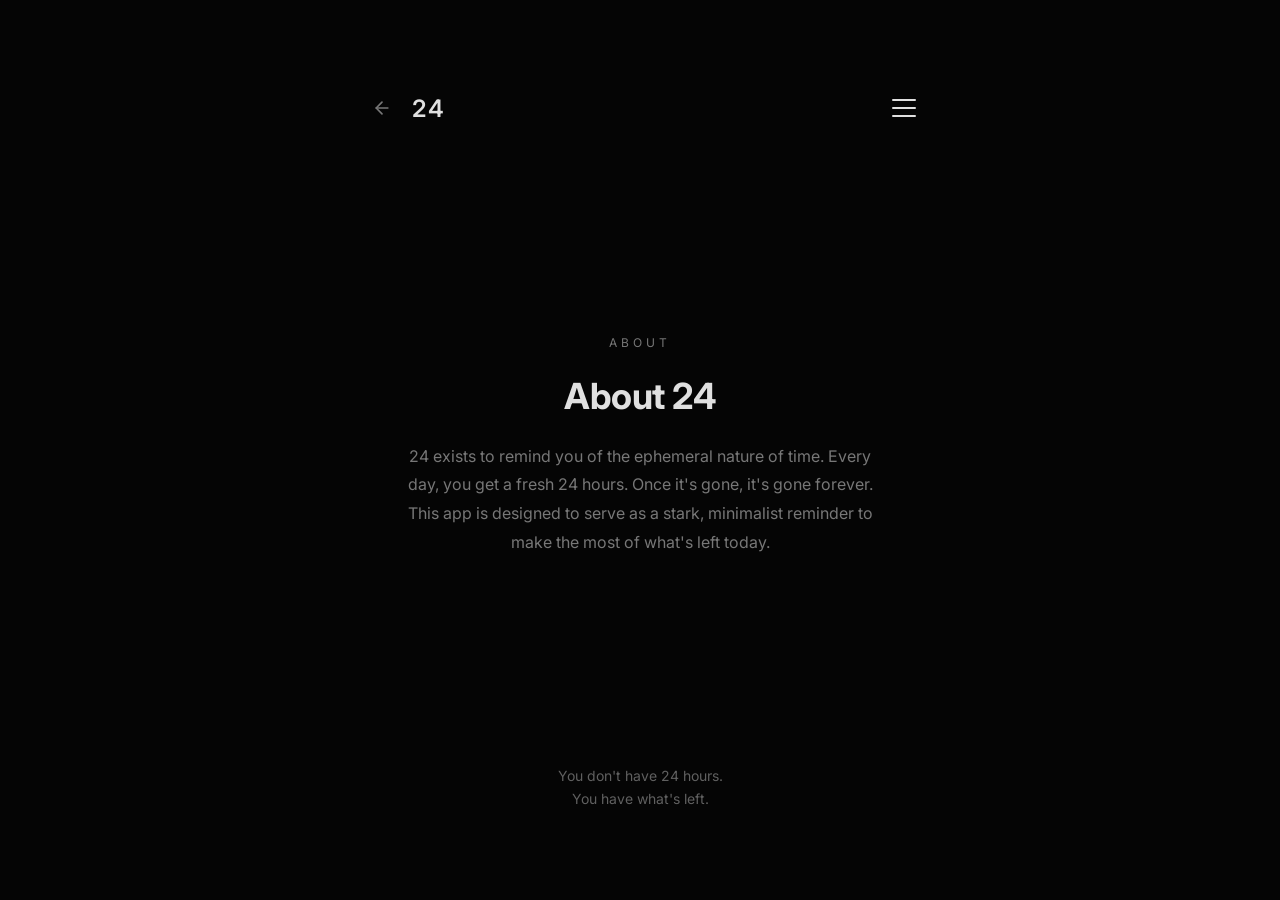
==== about.html @ 76663c05 "Updated Project 24 Hamburger menu" ====
<!DOCTYPE html>
<html lang="en">
<head>
    <meta charset="UTF-8">
    <meta name="viewport" content="width=device-width, initial-scale=1.0, maximum-scale=1.0, user-scalable=no">
    <title>24 – About Us</title>
    <meta name="description" content="About 24 – A minimalist reminder of the ephemeral nature of time.">
    <link rel="stylesheet" href="style.css">
    <link rel="manifest" href="manifest.json">
    <link rel="icon" href="icons/icon-192.svg" type="image/svg+xml">
    <link rel="apple-touch-icon" href="icons/icon-192.svg">
    <meta name="theme-color" content="#050505">
</head>
<body class="about-page">
    <main>
        <header>
            <div class="header-left">
                <a href="index.html" class="back-btn" id="backBtn" aria-label="Back to home">
                    <svg viewBox="0 0 24 24" width="20" height="20" stroke="currentColor" stroke-width="2" fill="none" stroke-linecap="round" stroke-linejoin="round">
                        <line x1="19" y1="12" x2="5" y2="12"></line>
                        <polyline points="12 19 5 12 12 5"></polyline>
                    </svg>
                </a>
                <a href="index.html" class="logo-link" aria-label="Back to home"><h1 class="logo">24</h1></a>
            </div>
            <div class="menu-btn" id="menuBtn" aria-label="Open menu">
                <div class="bar"></div>
                <div class="bar"></div>
                <div class="bar"></div>
            </div>
        </header>

        <div class="menu-overlay" id="menuOverlay">
            <div class="menu-content">
                <button class="close-btn" id="closeBtn" aria-label="Close menu">&times;</button>
                <nav class="menu-nav">
                    <a href="about.html" class="menu-nav-link active" id="tabAbout">About Us</a>
                    <a href="contact.html" class="menu-nav-link" id="tabContact">Contact Us</a>
                    <a href="tools.html" class="menu-nav-link" id="tabTools">Try More Tools</a>
                </nav>
            </div>
        </div>

        <section class="page-content about-container">
            <div class="subtitle">ABOUT</div>
            <h2 class="page-heading">About 24</h2>
            <p class="page-text">24 exists to remind you of the ephemeral nature of time. Every day, you get a fresh 24 hours. Once it's gone, it's gone forever. This app is designed to serve as a stark, minimalist reminder to make the most of what's left today.</p>
        </section>

        <footer>
            <p>You don't have 24 hours.</p>
            <p>You have what's left.</p>
        </footer>
    </main>
    <script src="script.js"></script>
    <script>
        if ('serviceWorker' in navigator) {
            window.addEventListener('load', () => {
                navigator.serviceWorker.register('sw.js').catch(err => {
                    console.error('ServiceWorker registration failed: ', err);
                });
            });
        }
    </script>
</body>
</html>
---- style.css ----
@import url('https://fonts.googleapis.com/css2?family=Inter:wght@300;400;600&family=JetBrains+Mono:wght@400;700&display=swap');

:root {
    --bg-color: #050505;
    --text-primary: #e0e0e0;
    --text-secondary: #777777;
    --accent-red: #ff3333;
    --font-sans: 'Inter', -apple-system, BlinkMacSystemFont, "Segoe UI", Roboto, sans-serif;
    --font-mono: 'JetBrains Mono', "SF Mono", monospace;
}

* {
    box-sizing: border-box;
    margin: 0;
    padding: 0;
}

body {
    background-color: var(--bg-color);
    color: var(--text-primary);
    font-family: var(--font-sans);
    display: flex;
    justify-content: center;
    align-items: center;
    min-height: 100vh;
    min-height: 100dvh;
    text-align: center;
    overflow: hidden;
    user-select: none;
    -webkit-user-select: none;
    transition: color 1s ease, background-color 1s ease;
}

main {
    display: flex;
    flex-direction: column;
    justify-content: space-between;
    height: 100vh;
    height: 100dvh;
    width: 100%;
    padding: 10vh 24px;
    max-width: 600px;
}

header {
    display: flex;
    justify-content: space-between;
    align-items: center;
    width: 100%;
}

.header-left {
    display: flex;
    align-items: center;
    gap: 12px;
}

.back-btn {
    display: inline-flex;
    align-items: center;
    justify-content: center;
    color: var(--text-secondary);
    text-decoration: none;
    width: 36px;
    height: 36px;
    border-radius: 8px;
    transition: color 0.2s ease, background-color 0.2s ease;
}

.back-btn:hover {
    color: var(--text-primary);
    background-color: #1a1a1a;
}

.back-btn svg {
    display: block;
}

.logo {
    font-size: 24px;
    font-weight: 600;
    letter-spacing: 2px;
}

.countdown-container {
    display: flex;
    flex-direction: column;
    align-items: center;
    justify-content: center;
    flex-grow: 1;
}

.subtitle {
    font-size: 12px;
    letter-spacing: 4px;
    color: var(--text-secondary);
    margin-bottom: 24px;
    text-transform: uppercase;
}

.countdown {
    font-family: var(--font-mono);
    font-size: clamp(48px, 15vw, 96px);
    font-weight: 700;
    letter-spacing: -2px;
    line-height: 1;
    margin-bottom: 48px;
    font-variant-numeric: tabular-nums;
    transition: color 2s ease;
}

.info-group {
    display: flex;
    flex-direction: column;
    gap: 8px;
}

.date {
    font-size: 14px;
    font-weight: 400;
    letter-spacing: 2px;
    text-transform: uppercase;
}

.timezone {
    font-size: 12px;
    color: var(--text-secondary);
    letter-spacing: 1px;
    text-transform: uppercase;
}

footer {
    font-size: 14px;
    color: var(--text-secondary);
    line-height: 1.6;
    opacity: 0.8;
}

/* Urgency States */
body.state-tense .countdown {
    color: #f5e6e6;
}
body.state-urgency .countdown {
    color: #ffcccc;
}
body.state-strong-urgency .countdown {
    color: var(--accent-red);
}
body.state-warning .countdown {
    color: var(--accent-red);
    animation: pulse 4s infinite alternate ease-in-out;
}

@keyframes pulse {
    0% { opacity: 1; text-shadow: 0 0 10px rgba(255, 51, 51, 0.2); }
    100% { opacity: 0.7; text-shadow: 0 0 2px rgba(255, 51, 51, 0.0); }
}

/* Menu & Overlay Styles */
.menu-btn {
    width: 24px;
    height: 18px;
    display: flex;
    flex-direction: column;
    justify-content: space-between;
    cursor: pointer;
    z-index: 1001;
}

.menu-btn .bar {
    width: 100%;
    height: 2px;
    background-color: var(--text-primary);
    transition: all 0.3s ease;
    border-radius: 2px;
}

.menu-overlay {
    position: fixed;
    top: 0;
    left: 0;
    width: 100%;
    height: 100%;
    background-color: rgba(5, 5, 5, 0.95);
    backdrop-filter: blur(8px);
    -webkit-backdrop-filter: blur(8px);
    z-index: 1000;
    display: flex;
    justify-content: center;
    align-items: center;
    opacity: 0;
    visibility: hidden;
    transition: all 0.3s ease;
}

.menu-overlay.active {
    opacity: 1;
    visibility: visible;
}

.menu-content {
    background-color: #111;
    padding: 32px;
    border-radius: 16px;
    width: 90%;
    max-width: 400px;
    position: relative;
    border: 1px solid #333;
    text-align: left;
    box-shadow: 0 10px 30px rgba(0, 0, 0, 0.5);
}

.close-btn {
    position: absolute;
    top: 16px;
    right: 16px;
    font-size: 24px;
    line-height: 1;
    background: none;
    border: none;
    color: var(--text-secondary);
    cursor: pointer;
    transition: color 0.2s;
    padding: 8px;
}

.close-btn:hover {
    color: var(--text-primary);
}

.tabs {
    display: flex;
    gap: 24px;
    margin-bottom: 24px;
    border-bottom: 1px solid #333;
    padding-bottom: 8px;
}

.tab-btn {
    background: none;
    border: none;
    color: var(--text-secondary);
    font-size: 16px;
    font-weight: 600;
    cursor: pointer;
    font-family: var(--font-sans);
    padding: 8px 0;
    position: relative;
    transition: color 0.2s;
}

.tab-btn.active {
    color: var(--text-primary);
}

.tab-btn.active::after {
    content: '';
    position: absolute;
    bottom: -9px;
    left: 0;
    width: 100%;
    height: 2px;
    background-color: var(--text-primary);
    border-radius: 2px;
}

/* Menu Navigation Links */
.menu-nav {
    display: flex;
    flex-direction: column;
    gap: 8px;
}

.menu-nav-link {
    display: block;
    color: var(--text-secondary);
    font-size: 16px;
    font-weight: 600;
    text-decoration: none;
    padding: 12px 16px;
    border-radius: 8px;
    transition: all 0.2s ease;
    font-family: var(--font-sans);
}

.menu-nav-link:hover {
    color: var(--text-primary);
    background-color: #1a1a1a;
}

.menu-nav-link.active {
    color: var(--text-primary);
    background-color: #1a1a1a;
    border-left: 2px solid var(--text-primary);
}

.tab-pane {
    display: none;
    animation: fadeIn 0.3s ease;
}

.tab-pane.active {
    display: block;
}

.tab-pane h2 {
    margin-bottom: 16px;
    font-size: 20px;
    color: var(--text-primary);
    font-weight: 600;
}

.tab-pane p {
    color: var(--text-secondary);
    line-height: 1.6;
    margin-bottom: 24px;
    font-size: 15px;
}

.creator-name {
    font-size: 32px !important;
    font-weight: 800;
    color: #ffffff !important;
    text-shadow: 0 2px 10px rgba(255, 255, 255, 0.1);
    margin-bottom: 24px !important;
    letter-spacing: -0.5px;
}

.social-links {
    display: flex;
    flex-direction: column;
    gap: 12px;
}

.social-links a {
    display: flex;
    align-items: center;
    gap: 16px;
    color: var(--text-primary);
    text-decoration: none;
    padding: 14px 16px;
    border-radius: 12px;
    background-color: #1a1a1a;
    border: 1px solid #222;
    transition: all 0.2s ease;
    font-weight: 600;
    font-size: 15px;
}

.social-links a:hover {
    background-color: #222;
    border-color: #444;
    transform: translateY(-2px);
}

.social-links svg {
    color: var(--text-primary);
}

@keyframes fadeIn {
    from { opacity: 0; transform: translateY(10px); }
    to { opacity: 1; transform: translateY(0); }
}

/* Dedicated Full-Screen Pages (About & Contact) */
body.about-page,
body.contact-page {
    overflow: auto;
}

.page-content {
    display: flex;
    flex-direction: column;
    justify-content: center;
    align-items: center;
    flex-grow: 1;
    width: 100%;
    padding: 32px 0;
    animation: fadeIn 0.4s ease;
}

.about-container {
    max-width: 480px;
    margin: 0 auto;
    text-align: center;
}

.page-heading {
    font-size: clamp(28px, 6vw, 36px);
    font-weight: 700;
    color: var(--text-primary);
    margin-bottom: 24px;
    letter-spacing: -0.5px;
}

.page-text {
    font-size: 16px;
    line-height: 1.8;
    color: var(--text-secondary);
    font-weight: 400;
}

.contact-container {
    max-width: 400px;
    margin: 0 auto;
    text-align: center;
    width: 100%;
}

.contact-container .social-links {
    width: 100%;
    margin-top: 8px;
}

/* ===== Tools Page ===== */

/* Allow scrolling on tools page */
body.tools-page {
    overflow: auto;
    align-items: flex-start;
}

body.tools-page main {
    height: auto;
    min-height: 100vh;
    min-height: 100dvh;
    padding-top: 6vh;
    padding-bottom: 6vh;
}

.logo-link {
    text-decoration: none;
    color: inherit;
}

.tools-container {
    display: flex;
    flex-direction: column;
    gap: 48px;
    width: 100%;
    padding: 32px 0;
    animation: fadeIn 0.4s ease;
}

.tools-container .subtitle {
    margin-bottom: 0;
}

.tool {
    width: 100%;
    text-align: left;
}

.tool-desc {
    font-size: 14px;
    color: var(--text-secondary);
    line-height: 1.5;
    margin-bottom: 20px;
}

/* Preset buttons */
.preset-buttons {
    display: flex;
    gap: 8px;
    margin-bottom: 16px;
    flex-wrap: wrap;
}

.preset-btn {
    background-color: #1a1a1a;
    border: 1px solid #333;
    color: var(--text-primary);
    font-family: var(--font-sans);
    font-size: 13px;
    font-weight: 600;
    padding: 8px 16px;
    border-radius: 8px;
    cursor: pointer;
    transition: all 0.2s ease;
    letter-spacing: 0.5px;
}

.preset-btn:hover {
    background-color: #222;
    border-color: #555;
}

.preset-btn:active {
    transform: scale(0.96);
}

/* Input group */
.input-group {
    display: flex;
    align-items: center;
    gap: 12px;
    margin-bottom: 20px;
    flex-wrap: wrap;
}

.input-group label {
    font-size: 13px;
    font-weight: 600;
    color: var(--text-secondary);
    letter-spacing: 1px;
    text-transform: uppercase;
}

.input-group input[type="date"],
.input-group input[type="time"] {
    background-color: #111;
    border: 1px solid #333;
    color: var(--text-primary);
    font-family: var(--font-mono);
    font-size: 14px;
    padding: 10px 14px;
    border-radius: 8px;
    outline: none;
    transition: border-color 0.2s ease;
    -webkit-appearance: none;
    color-scheme: dark;
}

.input-group input:focus {
    border-color: var(--text-primary);
}

/* Result display */
.result {
    font-family: var(--font-mono);
    font-size: clamp(20px, 5vw, 32px);
    font-weight: 700;
    letter-spacing: -0.5px;
    line-height: 1.3;
    margin-bottom: 16px;
    font-variant-numeric: tabular-nums;
    min-height: 44px;
    display: flex;
    align-items: center;
}

.result.past {
    color: var(--accent-red);
    font-size: 16px;
    font-weight: 400;
    letter-spacing: 0;
}

/* Reset button */
.reset-btn {
    background: none;
    border: 1px solid #333;
    color: var(--text-secondary);
    font-family: var(--font-sans);
    font-size: 13px;
    font-weight: 600;
    padding: 8px 20px;
    border-radius: 8px;
    cursor: pointer;
    transition: all 0.2s ease;
    letter-spacing: 0.5px;
}

.reset-btn:hover {
    color: var(--text-primary);
    border-color: #555;
}

/* Year Progress */
.year-info {
    font-family: var(--font-mono);
    font-size: 14px;
    color: var(--text-primary);
    margin-bottom: 16px;
    letter-spacing: 0.5px;
    font-variant-numeric: tabular-nums;
}

.year-percent {
    font-family: var(--font-mono);
    font-size: clamp(36px, 10vw, 64px);
    font-weight: 700;
    letter-spacing: -1px;
    margin-bottom: 20px;
    font-variant-numeric: tabular-nums;
}

.progress-bar-wrapper {
    width: 100%;
    height: 8px;
    background-color: #1a1a1a;
    border-radius: 4px;
    overflow: hidden;
    margin-bottom: 16px;
}

.progress-bar {
    height: 100%;
    background-color: var(--text-primary);
    border-radius: 4px;
    width: 0%;
    transition: width 1s ease;
}

.year-details {
    font-size: 13px;
    color: var(--text-secondary);
    line-height: 1.8;
    letter-spacing: 0.5px;
}

/* Divider between tools */
.tool-divider {
    width: 40px;
    height: 1px;
    background-color: #333;
    margin: 0 auto;
}

/* Responsive adjustments for tools */
@media (max-width: 400px) {
    .input-group {
        flex-direction: column;
        align-items: flex-start;
    }
    .input-group input[type="date"],
    .input-group input[type="time"] {
        width: 100%;
    }
    .preset-buttons {
        flex-direction: column;
    }
    .preset-btn {
        width: 100%;
        text-align: center;
    }
}

/* Reduced motion */
@media (prefers-reduced-motion: reduce) {
    .progress-bar {
        transition: none;
    }
    .tools-container {
        animation: none;
    }
}
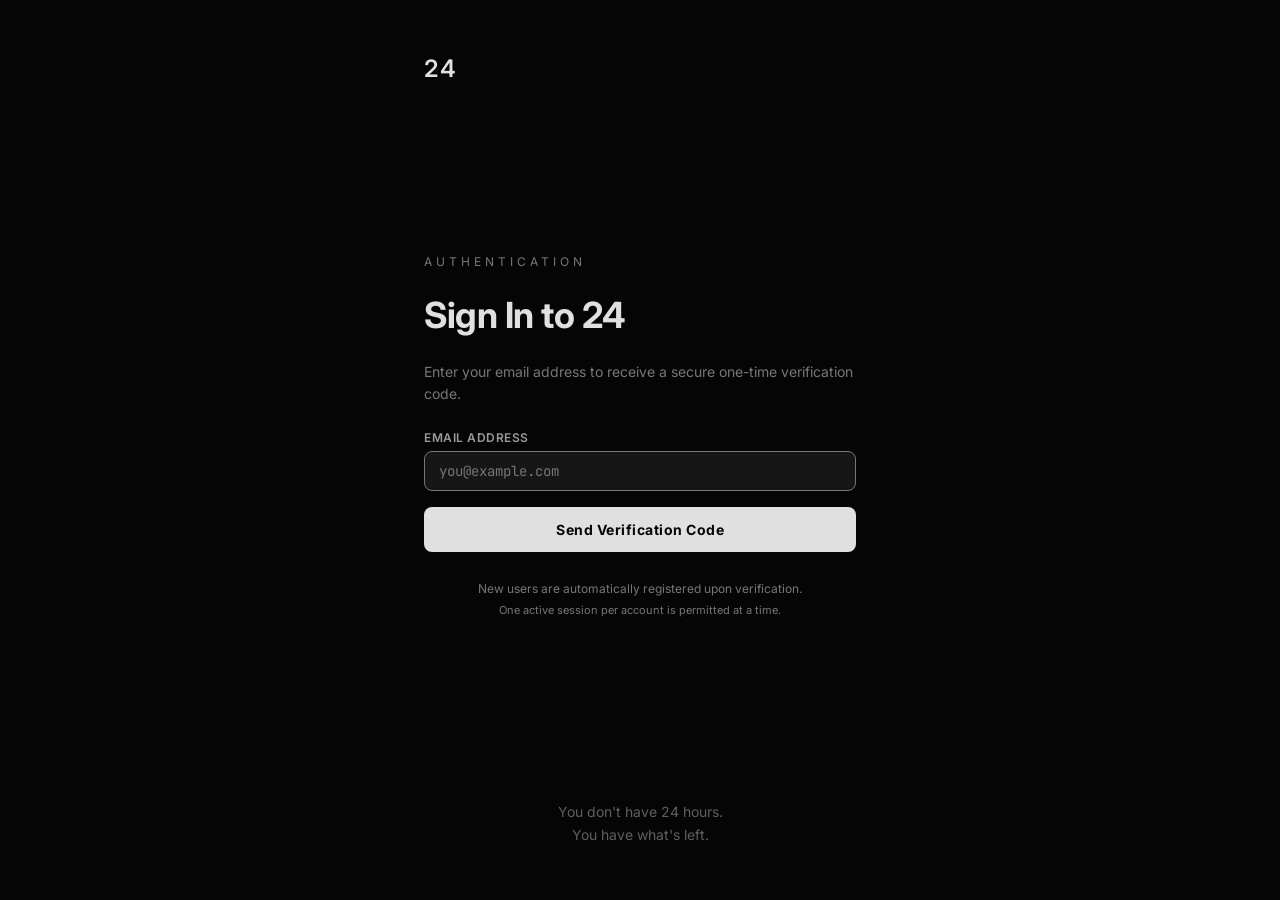
==== commit d22a6c8b: "Added login authentication system" ====
--- a/about.html
+++ b/about.html
@@ -10,6 +10,10 @@
     <link rel="icon" href="icons/icon-192.svg" type="image/svg+xml">
     <link rel="apple-touch-icon" href="icons/icon-192.svg">
     <meta name="theme-color" content="#050505">
+    <script src="theme-manager.js"></script>
+    <script src="supabase-config.js"></script>
+    <script src="storage-service.js"></script>
+    <script src="auth-client.js"></script>
 </head>
 <body class="about-page">
     <main>
@@ -34,9 +38,11 @@
             <div class="menu-content">
                 <button class="close-btn" id="closeBtn" aria-label="Close menu">&times;</button>
                 <nav class="menu-nav">
+                    <a href="profile.html" class="menu-nav-link" id="tabProfile">Profile</a>
                     <a href="about.html" class="menu-nav-link active" id="tabAbout">About Us</a>
                     <a href="contact.html" class="menu-nav-link" id="tabContact">Contact Us</a>
                     <a href="tools.html" class="menu-nav-link" id="tabTools">Try More Tools</a>
+                    <a href="settings.html" class="menu-nav-link" id="tabSettings">Settings</a>
                 </nav>
             </div>
         </div>
--- a/style.css
+++ b/style.css
@@ -1,12 +1,119 @@
 @import url('https://fonts.googleapis.com/css2?family=Inter:wght@300;400;600&family=JetBrains+Mono:wght@400;700&display=swap');
 
-:root {
+:root, [data-theme="dark"] {
     --bg-color: #050505;
+    --card-bg: #111111;
+    --card-bg-elevated: #181818;
+    --card-border: #222222;
+    --card-border-hover: #383838;
     --text-primary: #e0e0e0;
     --text-secondary: #777777;
+    --accent-color: #e0e0e0;
     --accent-red: #ff3333;
+    --accent-badge-bg: #1f1f1f;
+    --overlay-bg: rgba(5, 5, 5, 0.95);
+    --input-bg: #111111;
+    --button-bg: #1a1a1a;
+    --button-hover: #222222;
+    --button-border: #333333;
     --font-sans: 'Inter', -apple-system, BlinkMacSystemFont, "Segoe UI", Roboto, sans-serif;
     --font-mono: 'JetBrains Mono', "SF Mono", monospace;
+    color-scheme: dark;
+}
+
+[data-theme="white"] {
+    --bg-color: #f7f7f8;
+    --card-bg: #ffffff;
+    --card-bg-elevated: #f0f0f2;
+    --card-border: #e0e0e4;
+    --card-border-hover: #b5b5be;
+    --text-primary: #111111;
+    --text-secondary: #666666;
+    --accent-color: #000000;
+    --accent-red: #e02424;
+    --accent-badge-bg: #eaeaea;
+    --overlay-bg: rgba(247, 247, 248, 0.96);
+    --input-bg: #ffffff;
+    --button-bg: #f0f0f2;
+    --button-hover: #e5e5e8;
+    --button-border: #d4d4d8;
+    color-scheme: light;
+}
+
+[data-theme="purple"] {
+    --bg-color: #0d0714;
+    --card-bg: #160c22;
+    --card-bg-elevated: #221235;
+    --card-border: #2e1847;
+    --card-border-hover: #4e2678;
+    --text-primary: #f5edfc;
+    --text-secondary: #9c82b5;
+    --accent-color: #c77dff;
+    --accent-red: #ff4d6d;
+    --accent-badge-bg: #27143e;
+    --overlay-bg: rgba(13, 7, 20, 0.96);
+    --input-bg: #160c22;
+    --button-bg: #221235;
+    --button-hover: #2f1947;
+    --button-border: #3d1f5e;
+    color-scheme: dark;
+}
+
+[data-theme="neon"] {
+    --bg-color: #04080e;
+    --card-bg: #09131d;
+    --card-bg-elevated: #0f1f2e;
+    --card-border: rgba(0, 240, 255, 0.2);
+    --card-border-hover: rgba(0, 240, 255, 0.5);
+    --text-primary: #e6ffff;
+    --text-secondary: #00b4d8;
+    --accent-color: #00f0ff;
+    --accent-red: #ff0055;
+    --accent-badge-bg: rgba(0, 240, 255, 0.1);
+    --overlay-bg: rgba(4, 8, 14, 0.96);
+    --input-bg: #09131d;
+    --button-bg: #0f1f2e;
+    --button-hover: #162c42;
+    --button-border: rgba(0, 240, 255, 0.3);
+    color-scheme: dark;
+}
+
+[data-theme="deep-blue"] {
+    --bg-color: #060b14;
+    --card-bg: #0c1524;
+    --card-bg-elevated: #132036;
+    --card-border: #1a2a47;
+    --card-border-hover: #2b4573;
+    --text-primary: #e6f0fa;
+    --text-secondary: #718eb5;
+    --accent-color: #4a9eff;
+    --accent-red: #ff4757;
+    --accent-badge-bg: #15243d;
+    --overlay-bg: rgba(6, 11, 20, 0.96);
+    --input-bg: #0c1524;
+    --button-bg: #132036;
+    --button-hover: #1c2e4d;
+    --button-border: #243b63;
+    color-scheme: dark;
+}
+
+[data-theme="light-blue"] {
+    --bg-color: #0b151f;
+    --card-bg: #122130;
+    --card-bg-elevated: #1a2e42;
+    --card-border: #233b54;
+    --card-border-hover: #3b5f85;
+    --text-primary: #e8f4fc;
+    --text-secondary: #86a8c4;
+    --accent-color: #7dd3fc;
+    --accent-red: #f43f5e;
+    --accent-badge-bg: #172c40;
+    --overlay-bg: rgba(11, 21, 31, 0.96);
+    --input-bg: #122130;
+    --button-bg: #1a2e42;
+    --button-hover: #233c56;
+    --button-border: #2c4a6b;
+    color-scheme: dark;
 }
 
 * {
@@ -636,6 +743,1313 @@
     }
 }
 
+/* ===== Tools Directory Page ===== */
+body.tools-directory-page {
+    overflow: auto;
+    align-items: flex-start;
+}
+
+body.tools-directory-page main {
+    height: auto;
+    min-height: 100vh;
+    min-height: 100dvh;
+    padding-top: 6vh;
+    padding-bottom: 6vh;
+}
+
+.tools-directory-container {
+    display: flex;
+    flex-direction: column;
+    width: 100%;
+    padding: 24px 0 36px 0;
+    animation: fadeIn 0.4s ease;
+    text-align: left;
+}
+
+.directory-desc {
+    font-size: 14px;
+    color: var(--text-secondary);
+    line-height: 1.6;
+    margin-bottom: 24px;
+}
+
+.tools-directory-grid {
+    display: flex;
+    flex-direction: column;
+    gap: 12px;
+    width: 100%;
+}
+
+.tool-card {
+    display: flex;
+    align-items: center;
+    gap: 16px;
+    background-color: #111;
+    border: 1px solid #222;
+    border-radius: 14px;
+    padding: 16px 18px;
+    text-decoration: none;
+    color: inherit;
+    transition: all 0.2s ease;
+    cursor: pointer;
+}
+
+.tool-card:hover {
+    background-color: #181818;
+    border-color: #383838;
+    transform: translateY(-2px);
+}
+
+.tool-card:active {
+    transform: scale(0.99);
+}
+
+.tool-card-icon {
+    width: 42px;
+    height: 42px;
+    border-radius: 10px;
+    background-color: #1a1a1a;
+    border: 1px solid #282828;
+    display: flex;
+    align-items: center;
+    justify-content: center;
+    color: var(--text-primary);
+    flex-shrink: 0;
+}
+
+.tool-card-content {
+    flex-grow: 1;
+    min-width: 0;
+}
+
+.tool-card-meta {
+    font-size: 11px;
+    font-weight: 600;
+    letter-spacing: 1.5px;
+    color: var(--text-secondary);
+    text-transform: uppercase;
+    margin-bottom: 3px;
+}
+
+.tool-card-title {
+    font-size: 16px;
+    font-weight: 600;
+    color: var(--text-primary);
+    margin-bottom: 3px;
+    letter-spacing: -0.2px;
+}
+
+.tool-card-desc {
+    font-size: 13px;
+    color: var(--text-secondary);
+    line-height: 1.4;
+}
+
+.tool-card-arrow {
+    color: #444;
+    flex-shrink: 0;
+    display: flex;
+    align-items: center;
+    transition: all 0.2s ease;
+}
+
+.tool-card:hover .tool-card-arrow {
+    color: var(--text-primary);
+    transform: translateX(3px);
+}
+
+/* ===== Individual Tool Pages ===== */
+body.tool-detail-page {
+    overflow: auto;
+    align-items: flex-start;
+}
+
+body.tool-detail-page main {
+    height: auto;
+    min-height: 100vh;
+    min-height: 100dvh;
+    padding-top: 6vh;
+    padding-bottom: 6vh;
+}
+
+.tool-page-container {
+    display: flex;
+    flex-direction: column;
+    width: 100%;
+    padding: 24px 0 36px 0;
+    animation: fadeIn 0.4s ease;
+    text-align: left;
+}
+
+.tool-page-container .page-heading {
+    margin-bottom: 8px;
+    text-align: left;
+}
+
+.tool-page-container .tool-desc {
+    font-size: 14px;
+    color: var(--text-secondary);
+    line-height: 1.6;
+    margin-bottom: 28px;
+}
+
+/* Placeholder card for future tools */
+.placeholder-card {
+    background-color: #111;
+    border: 1px solid #222;
+    border-radius: 14px;
+    padding: 28px 24px;
+    margin-top: 8px;
+    display: flex;
+    flex-direction: column;
+    gap: 12px;
+}
+
+.placeholder-badge {
+    display: inline-block;
+    align-self: flex-start;
+    font-size: 10px;
+    font-weight: 700;
+    letter-spacing: 2px;
+    color: var(--text-secondary);
+    background-color: #1a1a1a;
+    border: 1px solid #282828;
+    padding: 4px 10px;
+    border-radius: 6px;
+    text-transform: uppercase;
+}
+
+.placeholder-title {
+    font-size: 17px;
+    font-weight: 600;
+    color: var(--text-primary);
+    letter-spacing: -0.2px;
+}
+
+.placeholder-text {
+    font-size: 14px;
+    color: var(--text-secondary);
+    line-height: 1.6;
+}
+
+/* ===== Settings Page ===== */
+body.settings-page {
+    overflow: auto;
+    align-items: flex-start;
+}
+
+body.settings-page main {
+    height: auto;
+    min-height: 100vh;
+    min-height: 100dvh;
+    padding-top: 6vh;
+    padding-bottom: 6vh;
+}
+
+.settings-container {
+    display: flex;
+    flex-direction: column;
+    width: 100%;
+    padding: 24px 0 36px 0;
+    animation: fadeIn 0.4s ease;
+    text-align: left;
+}
+
+.settings-container .page-heading {
+    text-align: left;
+    margin-bottom: 8px;
+}
+
+.settings-section {
+    margin-top: 20px;
+    padding: 24px;
+    background-color: #111;
+    border: 1px solid #222;
+    border-radius: 14px;
+}
+
+.settings-section-header {
+    display: flex;
+    align-items: center;
+    justify-content: space-between;
+    margin-bottom: 8px;
+}
+
+.settings-section-title {
+    font-size: 17px;
+    font-weight: 600;
+    color: var(--text-primary);
+    letter-spacing: -0.2px;
+}
+
+.settings-badge {
+    font-size: 10px;
+    font-weight: 700;
+    letter-spacing: 1.5px;
+    color: var(--text-primary);
+    background-color: #1f1f1f;
+    border: 1px solid #333;
+    padding: 3px 8px;
+    border-radius: 4px;
+    text-transform: uppercase;
+}
+
+.settings-desc {
+    font-size: 13px;
+    color: var(--text-secondary);
+    line-height: 1.6;
+    margin-bottom: 20px;
+}
+
+.theme-card {
+    display: flex;
+    align-items: center;
+    justify-content: space-between;
+    padding: 14px 16px;
+    background-color: #181818;
+    border: 1px solid #2e2e2e;
+    border-radius: 10px;
+}
+
+.theme-info {
+    display: flex;
+    align-items: center;
+    gap: 10px;
+}
+
+.theme-name {
+    font-size: 15px;
+    font-weight: 600;
+    color: var(--text-primary);
+}
+
+.theme-status {
+    font-size: 10px;
+    font-weight: 700;
+    color: #777;
+    letter-spacing: 1px;
+    text-transform: uppercase;
+    background: #222;
+    padding: 2px 7px;
+    border-radius: 4px;
+}
+
+.theme-swatch {
+    display: flex;
+    gap: 6px;
+}
+
+.swatch-color {
+    width: 16px;
+    height: 16px;
+    border-radius: 50%;
+    border: 1px solid #333;
+    display: inline-block;
+}
+
+/* ===== Themes Collection Grid ===== */
+.themes-collection-grid {
+    display: grid;
+    grid-template-columns: 1fr;
+    gap: 16px;
+    margin-top: 16px;
+}
+
+@media (min-width: 480px) {
+    .themes-collection-grid {
+        grid-template-columns: repeat(2, 1fr);
+    }
+}
+
+.theme-item-card {
+    background-color: var(--card-bg-elevated);
+    border: 1px solid var(--card-border);
+    border-radius: 12px;
+    padding: 16px;
+    display: flex;
+    flex-direction: column;
+    justify-content: space-between;
+    gap: 14px;
+    transition: all 0.2s ease;
+    text-align: left;
+}
+
+.theme-item-card:hover {
+    border-color: var(--card-border-hover);
+}
+
+.theme-item-card.is-active {
+    border-color: var(--accent-color);
+}
+
+.theme-card-top {
+    display: flex;
+    align-items: center;
+    justify-content: space-between;
+}
+
+.theme-badge {
+    font-size: 10px;
+    font-weight: 700;
+    letter-spacing: 1px;
+    text-transform: uppercase;
+    padding: 3px 8px;
+    border-radius: 4px;
+}
+
+.theme-badge.free {
+    color: var(--text-secondary);
+    background-color: var(--accent-badge-bg);
+    border: 1px solid var(--card-border);
+}
+
+.theme-badge.premium {
+    color: #e0e0e0;
+    background-color: #1a1a1a;
+    border: 1px solid #333333;
+}
+
+.theme-badge.unlocked {
+    color: #4ade80;
+    background: rgba(74, 222, 128, 0.1);
+    border: 1px solid rgba(74, 222, 128, 0.25);
+}
+
+.theme-preview-box {
+    width: 100%;
+    height: 72px;
+    border-radius: 8px;
+    border: 1px solid rgba(255, 255, 255, 0.08);
+    padding: 10px;
+    display: flex;
+    flex-direction: column;
+    justify-content: space-between;
+    position: relative;
+    overflow: hidden;
+}
+
+.theme-preview-header {
+    display: flex;
+    justify-content: space-between;
+    align-items: center;
+}
+
+.theme-preview-logo {
+    font-size: 10px;
+    font-weight: 700;
+    letter-spacing: 1px;
+}
+
+.theme-preview-dots {
+    display: flex;
+    gap: 3px;
+}
+
+.theme-preview-dots span {
+    width: 3px;
+    height: 3px;
+    border-radius: 50%;
+    opacity: 0.5;
+}
+
+.theme-preview-timer {
+    font-family: var(--font-mono);
+    font-size: 15px;
+    font-weight: 700;
+    letter-spacing: -0.5px;
+    text-align: center;
+}
+
+.theme-item-body {
+    display: flex;
+    flex-direction: column;
+    gap: 4px;
+}
+
+.theme-item-title {
+    font-size: 15px;
+    font-weight: 600;
+    color: var(--text-primary);
+    display: flex;
+    align-items: center;
+    gap: 6px;
+}
+
+.theme-item-desc {
+    font-size: 12px;
+    color: var(--text-secondary);
+    line-height: 1.4;
+}
+
+.theme-item-expiry {
+    font-size: 11px;
+    color: #4ade80;
+    font-weight: 500;
+    margin-top: 2px;
+}
+
+.theme-item-actions {
+    margin-top: 4px;
+}
+
+.btn-theme-action {
+    width: 100%;
+    padding: 10px 14px;
+    border-radius: 8px;
+    font-size: 13px;
+    font-weight: 600;
+    font-family: var(--font-sans);
+    cursor: pointer;
+    transition: all 0.2s ease;
+    display: flex;
+    align-items: center;
+    justify-content: center;
+    gap: 8px;
+    border: 1px solid transparent;
+}
+
+.btn-theme-action.apply {
+    background-color: var(--button-bg);
+    border-color: var(--button-border);
+    color: var(--text-primary);
+}
+
+.btn-theme-action.apply:hover {
+    background-color: var(--button-hover);
+    border-color: var(--card-border-hover);
+}
+
+.btn-theme-action.active-badge {
+    background-color: var(--card-bg);
+    border-color: var(--accent-color);
+    color: var(--text-primary);
+    cursor: default;
+}
+
+.btn-theme-action.unlock {
+    background-color: #1a1a1a;
+    border-color: #333333;
+    color: #ffffff;
+}
+
+.btn-theme-action.unlock:hover {
+    background-color: #222222;
+    border-color: #444444;
+    transform: translateY(-1px);
+}
+
+/* ===== Device & Transfer Section in Settings ===== */
+.device-box {
+    margin-top: 16px;
+    padding: 16px;
+    background-color: var(--card-bg-elevated);
+    border: 1px solid var(--card-border);
+    border-radius: 10px;
+    display: flex;
+    flex-direction: column;
+    gap: 10px;
+}
+
+.device-id-row {
+    display: flex;
+    align-items: center;
+    justify-content: space-between;
+    gap: 12px;
+    background-color: var(--card-bg);
+    padding: 10px 14px;
+    border-radius: 8px;
+    border: 1px solid var(--card-border);
+}
+
+.device-id-text {
+    font-family: var(--font-mono);
+    font-size: 13px;
+    color: var(--text-primary);
+    letter-spacing: 0.5px;
+    word-break: break-all;
+}
+
+.btn-icon-copy {
+    background: none;
+    border: none;
+    color: var(--text-secondary);
+    cursor: pointer;
+    padding: 4px;
+    display: flex;
+    align-items: center;
+    transition: color 0.2s;
+    flex-shrink: 0;
+}
+
+.btn-icon-copy:hover {
+    color: var(--text-primary);
+}
+
+.btn-transfer-request {
+    align-self: flex-start;
+    background: none;
+    border: 1px solid var(--card-border);
+    color: var(--text-secondary);
+    font-size: 12px;
+    font-weight: 600;
+    padding: 6px 14px;
+    border-radius: 6px;
+    cursor: pointer;
+    transition: all 0.2s;
+    font-family: var(--font-sans);
+}
+
+.btn-transfer-request:hover {
+    color: var(--text-primary);
+    border-color: var(--card-border-hover);
+    background-color: var(--button-bg);
+}
+
+/* User Requests Live Tracker */
+.user-requests-list {
+    margin-top: 12px;
+    display: flex;
+    flex-direction: column;
+    gap: 8px;
+}
+
+.user-request-badge-item {
+    display: flex;
+    align-items: center;
+    justify-content: space-between;
+    padding: 10px 14px;
+    border-radius: 8px;
+    background-color: var(--card-bg);
+    border: 1px solid var(--card-border);
+    font-size: 12px;
+}
+
+/* ===== Payment Modal ===== */
+.payment-modal-overlay {
+    position: fixed;
+    top: 0;
+    left: 0;
+    width: 100%;
+    height: 100%;
+    background-color: rgba(5, 5, 5, 0.95);
+    backdrop-filter: blur(8px);
+    -webkit-backdrop-filter: blur(8px);
+    z-index: 2000;
+    display: flex;
+    justify-content: center;
+    align-items: center;
+    padding: 20px;
+    opacity: 0;
+    visibility: hidden;
+    transition: all 0.3s ease;
+}
+
+.payment-modal-overlay.active {
+    opacity: 1;
+    visibility: visible;
+}
+
+.payment-modal-card {
+    background-color: #111111;
+    border: 1px solid #333333;
+    border-radius: 16px;
+    width: 100%;
+    max-width: 440px;
+    max-height: 90vh;
+    overflow-y: auto;
+    padding: 24px;
+    position: relative;
+    text-align: left;
+    box-shadow: 0 15px 40px rgba(0, 0, 0, 0.7);
+    color: #e0e0e0;
+}
+
+.payment-modal-header {
+    display: flex;
+    justify-content: space-between;
+    align-items: center;
+    margin-bottom: 16px;
+    padding-bottom: 12px;
+    border-bottom: 1px solid #222222;
+}
+
+.payment-modal-title {
+    font-size: 18px;
+    font-weight: 700;
+    color: #ffffff;
+}
+
+.theme-summary-banner {
+    display: flex;
+    align-items: center;
+    justify-content: space-between;
+    padding: 12px 16px;
+    background-color: #181818;
+    border: 1px solid #282828;
+    border-radius: 10px;
+    margin-bottom: 18px;
+}
+
+.theme-summary-banner .theme-title {
+    font-size: 16px;
+    font-weight: 700;
+    color: #ffffff;
+}
+
+.theme-summary-banner .theme-price {
+    font-family: var(--font-mono);
+    font-size: 18px;
+    font-weight: 700;
+    color: #ffffff;
+}
+
+.qr-section {
+    display: flex;
+    flex-direction: column;
+    align-items: center;
+    margin-bottom: 20px;
+    text-align: center;
+}
+
+.qr-image-wrapper {
+    background-color: #ffffff;
+    padding: 8px;
+    border-radius: 14px;
+    display: inline-flex;
+    margin-bottom: 14px;
+    box-shadow: 0 4px 16px rgba(0, 0, 0, 0.4);
+}
+
+.qr-image-wrapper img {
+    width: 220px;
+    height: auto;
+    display: block;
+    image-rendering: pixelated;
+    image-rendering: crisp-edges;
+}
+
+.upi-details-card {
+    width: 100%;
+    background-color: #161616;
+    border: 1px solid #262626;
+    border-radius: 10px;
+    padding: 12px 14px;
+    display: flex;
+    flex-direction: column;
+    gap: 8px;
+    margin-bottom: 16px;
+}
+
+.upi-row {
+    display: flex;
+    align-items: center;
+    justify-content: space-between;
+    font-size: 13px;
+}
+
+.upi-row .label {
+    color: #777777;
+    text-transform: uppercase;
+    font-size: 11px;
+    font-weight: 600;
+    letter-spacing: 1px;
+}
+
+.upi-id-copy-group {
+    display: flex;
+    align-items: center;
+    gap: 8px;
+}
+
+.upi-id-copy-group code {
+    font-family: var(--font-mono);
+    font-size: 12px;
+    color: #e0e0e0;
+}
+
+.btn-open-upi {
+    width: 100%;
+    padding: 12px;
+    background-color: #1f1f1f;
+    border: 1px solid #333333;
+    color: #ffffff;
+    font-weight: 600;
+    font-size: 13px;
+    border-radius: 8px;
+    text-align: center;
+    text-decoration: none;
+    display: inline-flex;
+    align-items: center;
+    justify-content: center;
+    gap: 8px;
+    transition: all 0.2s ease;
+    margin-bottom: 16px;
+    cursor: pointer;
+}
+
+.btn-open-upi:hover {
+    background-color: #282828;
+    border-color: #444444;
+}
+
+.payment-disclaimer {
+    font-size: 12px;
+    color: #888888;
+    line-height: 1.5;
+    background-color: #141414;
+    border-left: 2px solid #555555;
+    padding: 8px 12px;
+    margin-bottom: 20px;
+    border-radius: 0 6px 6px 0;
+}
+
+.payment-form {
+    display: flex;
+    flex-direction: column;
+    gap: 14px;
+}
+
+.form-field {
+    display: flex;
+    flex-direction: column;
+    gap: 6px;
+}
+
+.form-label {
+    font-size: 12px;
+    font-weight: 600;
+    color: #999999;
+    letter-spacing: 0.5px;
+    text-transform: uppercase;
+}
+
+.form-input {
+    background-color: #161616;
+    border: 1px solid #333333;
+    color: #ffffff;
+    font-family: var(--font-mono);
+    font-size: 14px;
+    padding: 10px 14px;
+    border-radius: 8px;
+    outline: none;
+    transition: border-color 0.2s;
+}
+
+.form-input:focus {
+    border-color: #777777;
+}
+
+.screenshot-dropzone {
+    border: 1px dashed #444444;
+    border-radius: 8px;
+    padding: 16px;
+    text-align: center;
+    cursor: pointer;
+    background-color: #141414;
+    transition: all 0.2s ease;
+}
+
+.screenshot-dropzone:hover {
+    border-color: #777777;
+    background-color: #181818;
+}
+
+.screenshot-preview {
+    max-width: 100%;
+    max-height: 140px;
+    border-radius: 6px;
+    margin-top: 8px;
+    display: none;
+    object-fit: contain;
+}
+
+.btn-submit-payment {
+    width: 100%;
+    padding: 14px;
+    background-color: #ffffff;
+    color: #000000;
+    font-weight: 700;
+    font-size: 14px;
+    border: none;
+    border-radius: 8px;
+    cursor: pointer;
+    transition: all 0.2s ease;
+    margin-top: 6px;
+}
+
+.btn-submit-payment:hover {
+    background-color: #e5e5e5;
+}
+
+.btn-submit-payment:disabled {
+    opacity: 0.5;
+    cursor: not-allowed;
+}
+
+/* ===== Admin Dashboard Styles ===== */
+body.admin-page {
+    overflow: auto;
+    align-items: flex-start;
+}
+
+body.admin-page main {
+    height: auto;
+    min-height: 100vh;
+    min-height: 100dvh;
+    padding-top: 4vh;
+    padding-bottom: 6vh;
+    max-width: 800px;
+}
+
+.admin-header-row {
+    display: flex;
+    justify-content: space-between;
+    align-items: center;
+    width: 100%;
+    margin-bottom: 24px;
+}
+
+.admin-metrics-grid {
+    display: grid;
+    grid-template-columns: repeat(2, 1fr);
+    gap: 12px;
+    width: 100%;
+    margin-bottom: 28px;
+}
+
+@media (min-width: 600px) {
+    .admin-metrics-grid {
+        grid-template-columns: repeat(4, 1fr);
+    }
+}
+
+.admin-metric-card {
+    background-color: var(--card-bg);
+    border: 1px solid var(--card-border);
+    border-radius: 12px;
+    padding: 16px;
+    text-align: left;
+}
+
+.admin-metric-num {
+    font-family: var(--font-mono);
+    font-size: 28px;
+    font-weight: 700;
+    color: var(--text-primary);
+}
+
+.admin-metric-label {
+    font-size: 11px;
+    font-weight: 600;
+    letter-spacing: 1px;
+    color: var(--text-secondary);
+    text-transform: uppercase;
+    margin-top: 4px;
+}
+
+.admin-tabs {
+    display: flex;
+    gap: 12px;
+    border-bottom: 1px solid var(--card-border);
+    margin-bottom: 20px;
+    padding-bottom: 4px;
+    overflow-x: auto;
+}
+
+.admin-tab-btn {
+    background: none;
+    border: none;
+    color: var(--text-secondary);
+    font-size: 14px;
+    font-weight: 600;
+    font-family: var(--font-sans);
+    padding: 8px 12px;
+    cursor: pointer;
+    border-radius: 6px;
+    transition: all 0.2s;
+    white-space: nowrap;
+}
+
+.admin-tab-btn.active {
+    color: var(--text-primary);
+    background-color: var(--card-bg-elevated);
+}
+
+.admin-list-container {
+    display: flex;
+    flex-direction: column;
+    gap: 12px;
+    width: 100%;
+    text-align: left;
+}
+
+.admin-card {
+    background-color: var(--card-bg);
+    border: 1px solid var(--card-border);
+    border-radius: 12px;
+    padding: 16px 20px;
+    display: flex;
+    flex-direction: column;
+    gap: 12px;
+}
+
+.admin-card-header {
+    display: flex;
+    justify-content: space-between;
+    align-items: flex-start;
+    gap: 12px;
+    flex-wrap: wrap;
+}
+
+.admin-card-theme-title {
+    font-size: 16px;
+    font-weight: 700;
+    color: var(--text-primary);
+}
+
+.admin-card-utr {
+    font-family: var(--font-mono);
+    font-size: 13px;
+    color: var(--text-secondary);
+    margin-top: 2px;
+}
+
+.admin-card-body {
+    display: flex;
+    gap: 16px;
+    align-items: center;
+}
+
+.admin-screenshot-thumb {
+    width: 72px;
+    height: 72px;
+    border-radius: 8px;
+    border: 1px solid var(--card-border);
+    object-fit: cover;
+    cursor: pointer;
+    transition: transform 0.2s;
+    background-color: #000;
+}
+
+.admin-screenshot-thumb:hover {
+    transform: scale(1.05);
+}
+
+.admin-card-meta-col {
+    display: flex;
+    flex-direction: column;
+    gap: 4px;
+    font-size: 12px;
+    color: var(--text-secondary);
+}
+
+.admin-card-actions {
+    display: flex;
+    gap: 10px;
+    margin-top: 4px;
+    align-self: flex-end;
+}
+
+.btn-admin-action {
+    padding: 8px 16px;
+    border-radius: 6px;
+    font-size: 12px;
+    font-weight: 600;
+    font-family: var(--font-sans);
+    cursor: pointer;
+    border: 1px solid transparent;
+    transition: all 0.2s;
+}
+
+.btn-admin-action.approve {
+    background-color: #15803d;
+    color: #ffffff;
+}
+
+.btn-admin-action.approve:hover {
+    background-color: #16a34a;
+}
+
+.btn-admin-action.reject {
+    background-color: #991b1b;
+    color: #ffffff;
+}
+
+.btn-admin-action.reject:hover {
+    background-color: #b91c1c;
+}
+
+.btn-admin-action.view {
+    background-color: var(--button-bg);
+    border-color: var(--button-border);
+    color: var(--text-primary);
+}
+
+.btn-admin-action.view:hover {
+    background-color: var(--button-hover);
+}
+
+/* Image zoom modal */
+.img-zoom-modal {
+    position: fixed;
+    top: 0;
+    left: 0;
+    width: 100%;
+    height: 100%;
+    background-color: rgba(0, 0, 0, 0.9);
+    z-index: 3000;
+    display: flex;
+    justify-content: center;
+    align-items: center;
+    padding: 24px;
+    cursor: pointer;
+}
+
+.img-zoom-modal img {
+    max-width: 90%;
+    max-height: 90vh;
+    border-radius: 8px;
+}
+
+/* ===== Auth & Profile Styles ===== */
+body.auth-page,
+body.profile-page {
+    overflow: auto;
+    align-items: flex-start;
+}
+
+body.auth-page main,
+body.profile-page main {
+    height: auto;
+    min-height: 100vh;
+    min-height: 100dvh;
+    padding-top: 6vh;
+    padding-bottom: 6vh;
+    max-width: 480px;
+}
+
+.auth-card-container {
+    display: flex;
+    flex-direction: column;
+    width: 100%;
+    padding: 24px 0 36px 0;
+    animation: fadeIn 0.4s ease;
+    text-align: left;
+}
+
+.auth-desc {
+    font-size: 14px;
+    color: var(--text-secondary);
+    line-height: 1.6;
+    margin-bottom: 24px;
+}
+
+.auth-form {
+    display: flex;
+    flex-direction: column;
+    gap: 16px;
+    width: 100%;
+}
+
+.btn-submit-auth {
+    width: 100%;
+    padding: 14px;
+    background-color: var(--text-primary);
+    color: var(--bg-color);
+    font-weight: 700;
+    font-size: 14px;
+    border: none;
+    border-radius: 8px;
+    cursor: pointer;
+    transition: all 0.2s ease;
+    font-family: var(--font-sans);
+    letter-spacing: 0.5px;
+}
+
+.btn-submit-auth:hover {
+    opacity: 0.9;
+    transform: translateY(-1px);
+}
+
+.btn-submit-auth:disabled {
+    opacity: 0.4;
+    cursor: not-allowed;
+    transform: none;
+}
+
+.auth-alert {
+    padding: 12px 14px;
+    border-radius: 8px;
+    font-size: 13px;
+    line-height: 1.5;
+    margin-bottom: 18px;
+    text-align: left;
+}
+
+.auth-alert.error {
+    background-color: rgba(239, 68, 68, 0.15);
+    color: #f87171;
+    border: 1px solid rgba(239, 68, 68, 0.4);
+}
+
+.auth-alert.warning {
+    background-color: rgba(251, 191, 36, 0.15);
+    color: #fbbf24;
+    border: 1px solid rgba(251, 191, 36, 0.4);
+}
+
+.auth-alert.success {
+    background-color: rgba(74, 222, 128, 0.15);
+    color: #4ade80;
+    border: 1px solid rgba(74, 222, 128, 0.4);
+}
+
+.btn-link {
+    background: none;
+    border: none;
+    color: var(--text-secondary);
+    text-decoration: underline;
+    cursor: pointer;
+    font-family: var(--font-sans);
+    padding: 0;
+    transition: color 0.2s;
+}
+
+.btn-link:hover {
+    color: var(--text-primary);
+}
+
+.otp-resend-row {
+    display: flex;
+    justify-content: space-between;
+    align-items: center;
+    margin-top: 2px;
+}
+
+.auth-footer-note {
+    margin-top: 28px;
+    font-size: 12px;
+    color: var(--text-secondary);
+    text-align: center;
+    line-height: 1.5;
+}
+
+/* Profile Page */
+.profile-container {
+    display: flex;
+    flex-direction: column;
+    width: 100%;
+    padding: 24px 0 36px 0;
+    animation: fadeIn 0.4s ease;
+    text-align: left;
+}
+
+.profile-card {
+    background-color: var(--card-bg);
+    border: 1px solid var(--card-border);
+    border-radius: 14px;
+    padding: 20px;
+    display: flex;
+    flex-direction: column;
+    gap: 16px;
+    margin-top: 12px;
+}
+
+.profile-card-header {
+    display: flex;
+    justify-content: space-between;
+    align-items: center;
+}
+
+.profile-field {
+    display: flex;
+    flex-direction: column;
+    gap: 6px;
+}
+
+.profile-label {
+    font-size: 11px;
+    font-weight: 600;
+    letter-spacing: 1px;
+    color: var(--text-secondary);
+    text-transform: uppercase;
+}
+
+.profile-value-row {
+    display: flex;
+    justify-content: space-between;
+    align-items: center;
+    background-color: var(--card-bg-elevated);
+    border: 1px solid var(--card-border);
+    border-radius: 8px;
+    padding: 10px 14px;
+}
+
+.profile-value {
+    font-size: 15px;
+    font-weight: 600;
+    color: var(--text-primary);
+}
+
+.profile-value-mono {
+    font-family: var(--font-mono);
+    font-size: 14px;
+    font-weight: 600;
+    color: var(--text-primary);
+}
+
+.badge-verified {
+    font-size: 10px;
+    font-weight: 700;
+    letter-spacing: 1px;
+    text-transform: uppercase;
+    color: #4ade80;
+    background: rgba(74, 222, 128, 0.1);
+    border: 1px solid rgba(74, 222, 128, 0.25);
+    padding: 2px 7px;
+    border-radius: 4px;
+}
+
+.badge-single-device {
+    font-size: 9px;
+    font-weight: 700;
+    letter-spacing: 1px;
+    text-transform: uppercase;
+    color: #38bdf8;
+    background: rgba(56, 189, 248, 0.1);
+    border: 1px solid rgba(56, 189, 248, 0.25);
+    padding: 2px 7px;
+    border-radius: 4px;
+}
+
+.profile-logout-section {
+    margin-top: 24px;
+    width: 100%;
+}
+
+.btn-logout {
+    width: 100%;
+    padding: 14px;
+    background-color: transparent;
+    border: 1px solid rgba(239, 68, 68, 0.4);
+    color: #f87171;
+    font-weight: 600;
+    font-size: 14px;
+    border-radius: 8px;
+    cursor: pointer;
+    transition: all 0.2s ease;
+    display: flex;
+    align-items: center;
+    justify-content: center;
+    gap: 8px;
+    font-family: var(--font-sans);
+}
+
+.btn-logout:hover {
+    background-color: rgba(239, 68, 68, 0.12);
+    border-color: #ef4444;
+}
+
 /* Reduced motion */
 @media (prefers-reduced-motion: reduce) {
     .progress-bar {
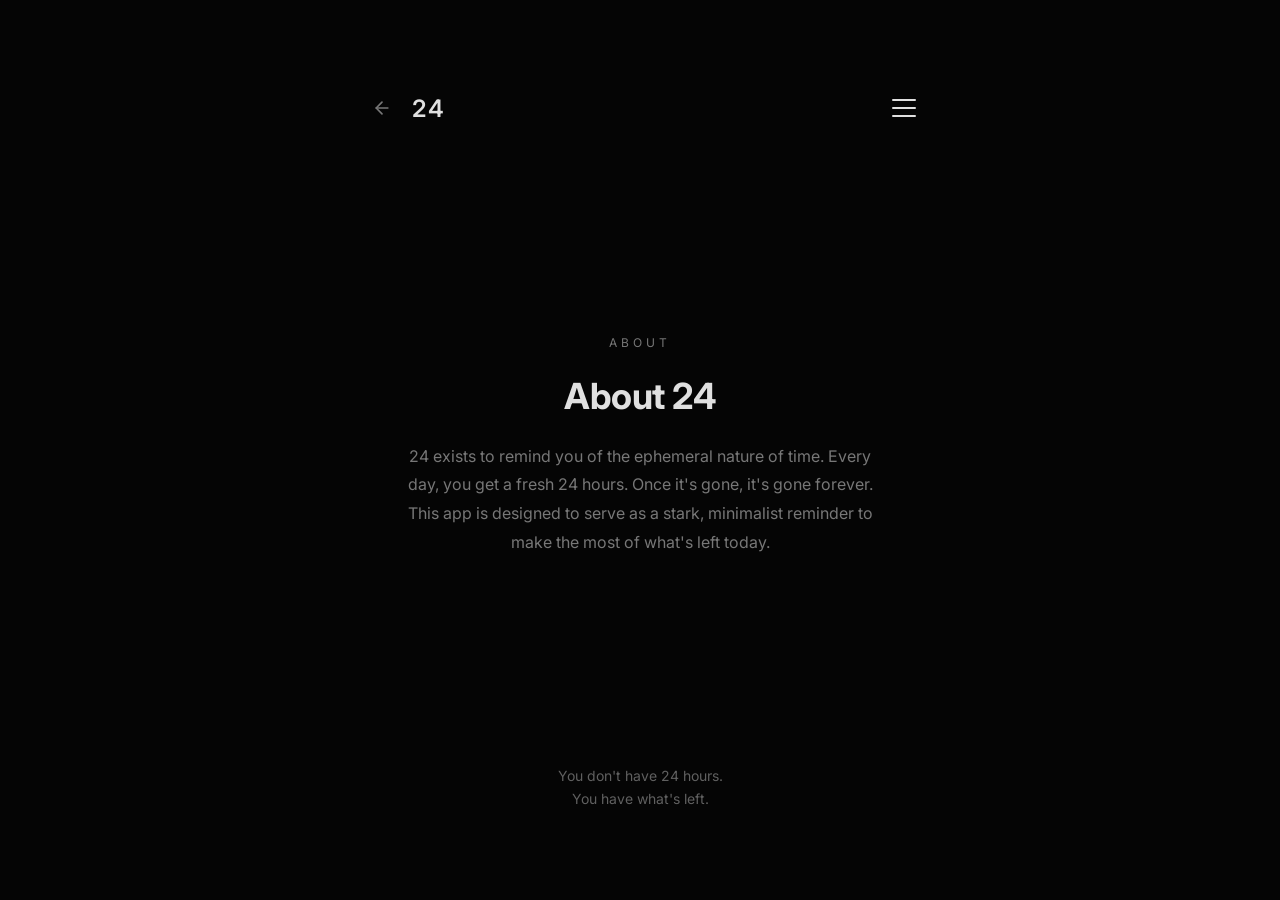
==== commit 827482f4: "Removed some features" ====
--- a/about.html
+++ b/about.html
@@ -13,7 +13,6 @@
     <script src="theme-manager.js"></script>
     <script src="supabase-config.js"></script>
     <script src="storage-service.js"></script>
-    <script src="auth-client.js"></script>
 </head>
 <body class="about-page">
     <main>
@@ -38,7 +37,6 @@
             <div class="menu-content">
                 <button class="close-btn" id="closeBtn" aria-label="Close menu">&times;</button>
                 <nav class="menu-nav">
-                    <a href="profile.html" class="menu-nav-link" id="tabProfile">Profile</a>
                     <a href="about.html" class="menu-nav-link active" id="tabAbout">About Us</a>
                     <a href="contact.html" class="menu-nav-link" id="tabContact">Contact Us</a>
                     <a href="tools.html" class="menu-nav-link" id="tabTools">Try More Tools</a>
--- a/style.css
+++ b/style.css
@@ -1811,245 +1811,6 @@
     border-radius: 8px;
 }
 
-/* ===== Auth & Profile Styles ===== */
-body.auth-page,
-body.profile-page {
-    overflow: auto;
-    align-items: flex-start;
-}
-
-body.auth-page main,
-body.profile-page main {
-    height: auto;
-    min-height: 100vh;
-    min-height: 100dvh;
-    padding-top: 6vh;
-    padding-bottom: 6vh;
-    max-width: 480px;
-}
-
-.auth-card-container {
-    display: flex;
-    flex-direction: column;
-    width: 100%;
-    padding: 24px 0 36px 0;
-    animation: fadeIn 0.4s ease;
-    text-align: left;
-}
-
-.auth-desc {
-    font-size: 14px;
-    color: var(--text-secondary);
-    line-height: 1.6;
-    margin-bottom: 24px;
-}
-
-.auth-form {
-    display: flex;
-    flex-direction: column;
-    gap: 16px;
-    width: 100%;
-}
-
-.btn-submit-auth {
-    width: 100%;
-    padding: 14px;
-    background-color: var(--text-primary);
-    color: var(--bg-color);
-    font-weight: 700;
-    font-size: 14px;
-    border: none;
-    border-radius: 8px;
-    cursor: pointer;
-    transition: all 0.2s ease;
-    font-family: var(--font-sans);
-    letter-spacing: 0.5px;
-}
-
-.btn-submit-auth:hover {
-    opacity: 0.9;
-    transform: translateY(-1px);
-}
-
-.btn-submit-auth:disabled {
-    opacity: 0.4;
-    cursor: not-allowed;
-    transform: none;
-}
-
-.auth-alert {
-    padding: 12px 14px;
-    border-radius: 8px;
-    font-size: 13px;
-    line-height: 1.5;
-    margin-bottom: 18px;
-    text-align: left;
-}
-
-.auth-alert.error {
-    background-color: rgba(239, 68, 68, 0.15);
-    color: #f87171;
-    border: 1px solid rgba(239, 68, 68, 0.4);
-}
-
-.auth-alert.warning {
-    background-color: rgba(251, 191, 36, 0.15);
-    color: #fbbf24;
-    border: 1px solid rgba(251, 191, 36, 0.4);
-}
-
-.auth-alert.success {
-    background-color: rgba(74, 222, 128, 0.15);
-    color: #4ade80;
-    border: 1px solid rgba(74, 222, 128, 0.4);
-}
-
-.btn-link {
-    background: none;
-    border: none;
-    color: var(--text-secondary);
-    text-decoration: underline;
-    cursor: pointer;
-    font-family: var(--font-sans);
-    padding: 0;
-    transition: color 0.2s;
-}
-
-.btn-link:hover {
-    color: var(--text-primary);
-}
-
-.otp-resend-row {
-    display: flex;
-    justify-content: space-between;
-    align-items: center;
-    margin-top: 2px;
-}
-
-.auth-footer-note {
-    margin-top: 28px;
-    font-size: 12px;
-    color: var(--text-secondary);
-    text-align: center;
-    line-height: 1.5;
-}
-
-/* Profile Page */
-.profile-container {
-    display: flex;
-    flex-direction: column;
-    width: 100%;
-    padding: 24px 0 36px 0;
-    animation: fadeIn 0.4s ease;
-    text-align: left;
-}
-
-.profile-card {
-    background-color: var(--card-bg);
-    border: 1px solid var(--card-border);
-    border-radius: 14px;
-    padding: 20px;
-    display: flex;
-    flex-direction: column;
-    gap: 16px;
-    margin-top: 12px;
-}
-
-.profile-card-header {
-    display: flex;
-    justify-content: space-between;
-    align-items: center;
-}
-
-.profile-field {
-    display: flex;
-    flex-direction: column;
-    gap: 6px;
-}
-
-.profile-label {
-    font-size: 11px;
-    font-weight: 600;
-    letter-spacing: 1px;
-    color: var(--text-secondary);
-    text-transform: uppercase;
-}
-
-.profile-value-row {
-    display: flex;
-    justify-content: space-between;
-    align-items: center;
-    background-color: var(--card-bg-elevated);
-    border: 1px solid var(--card-border);
-    border-radius: 8px;
-    padding: 10px 14px;
-}
-
-.profile-value {
-    font-size: 15px;
-    font-weight: 600;
-    color: var(--text-primary);
-}
-
-.profile-value-mono {
-    font-family: var(--font-mono);
-    font-size: 14px;
-    font-weight: 600;
-    color: var(--text-primary);
-}
-
-.badge-verified {
-    font-size: 10px;
-    font-weight: 700;
-    letter-spacing: 1px;
-    text-transform: uppercase;
-    color: #4ade80;
-    background: rgba(74, 222, 128, 0.1);
-    border: 1px solid rgba(74, 222, 128, 0.25);
-    padding: 2px 7px;
-    border-radius: 4px;
-}
-
-.badge-single-device {
-    font-size: 9px;
-    font-weight: 700;
-    letter-spacing: 1px;
-    text-transform: uppercase;
-    color: #38bdf8;
-    background: rgba(56, 189, 248, 0.1);
-    border: 1px solid rgba(56, 189, 248, 0.25);
-    padding: 2px 7px;
-    border-radius: 4px;
-}
-
-.profile-logout-section {
-    margin-top: 24px;
-    width: 100%;
-}
-
-.btn-logout {
-    width: 100%;
-    padding: 14px;
-    background-color: transparent;
-    border: 1px solid rgba(239, 68, 68, 0.4);
-    color: #f87171;
-    font-weight: 600;
-    font-size: 14px;
-    border-radius: 8px;
-    cursor: pointer;
-    transition: all 0.2s ease;
-    display: flex;
-    align-items: center;
-    justify-content: center;
-    gap: 8px;
-    font-family: var(--font-sans);
-}
-
-.btn-logout:hover {
-    background-color: rgba(239, 68, 68, 0.12);
-    border-color: #ef4444;
-}
-
 /* Reduced motion */
 @media (prefers-reduced-motion: reduce) {
     .progress-bar {
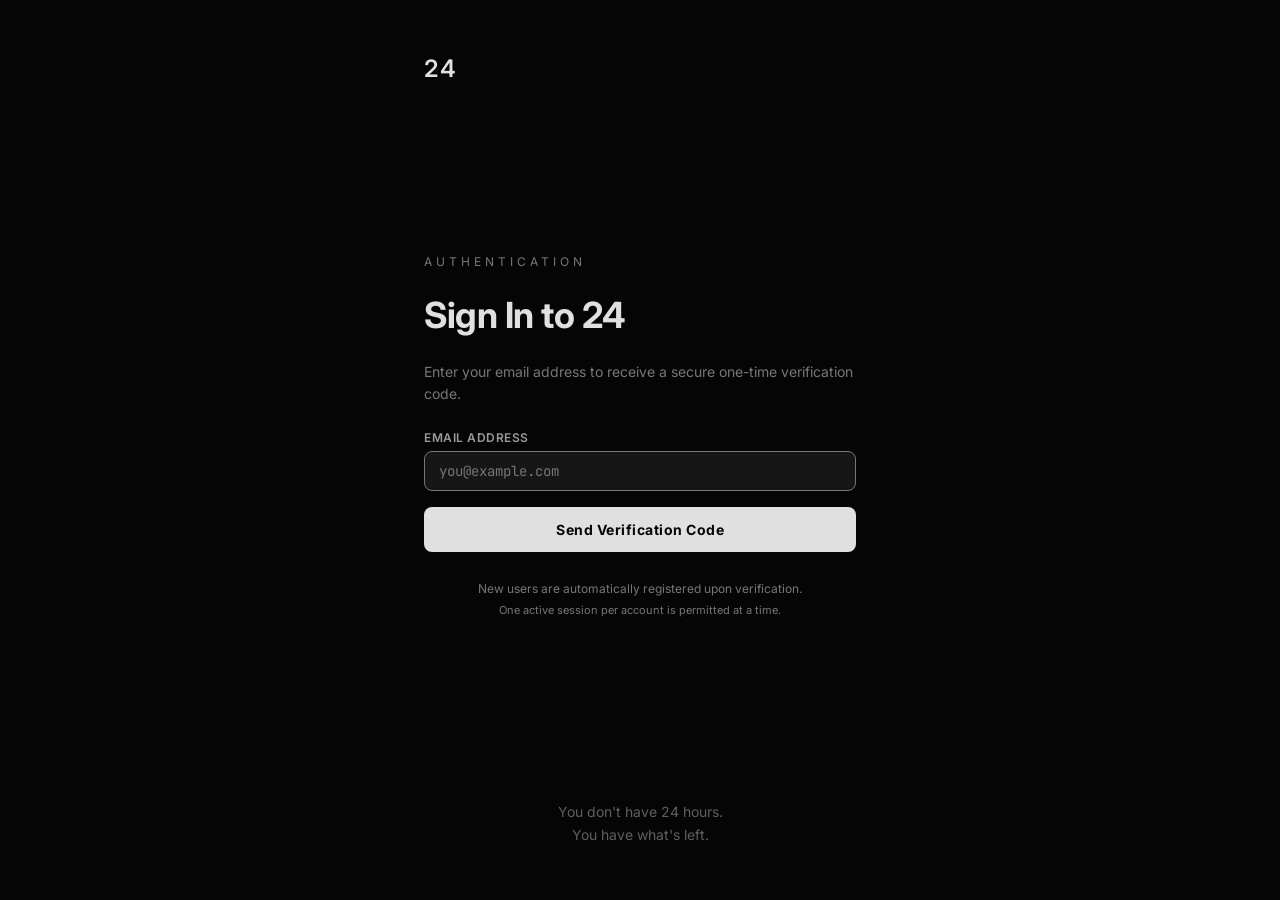
==== commit 84d47910: "Added authentication and super admin policies" ====
--- a/about.html
+++ b/about.html
@@ -13,6 +13,7 @@
     <script src="theme-manager.js"></script>
     <script src="supabase-config.js"></script>
     <script src="storage-service.js"></script>
+    <script src="auth-client.js"></script>
 </head>
 <body class="about-page">
     <main>
@@ -37,6 +38,7 @@
             <div class="menu-content">
                 <button class="close-btn" id="closeBtn" aria-label="Close menu">&times;</button>
                 <nav class="menu-nav">
+                    <a href="profile.html" class="menu-nav-link" id="tabProfile">Profile</a>
                     <a href="about.html" class="menu-nav-link active" id="tabAbout">About Us</a>
                     <a href="contact.html" class="menu-nav-link" id="tabContact">Contact Us</a>
                     <a href="tools.html" class="menu-nav-link" id="tabTools">Try More Tools</a>
--- a/style.css
+++ b/style.css
@@ -1,4 +1,4 @@
-@import url('https://fonts.googleapis.com/css2?family=Inter:wght@300;400;600&family=JetBrains+Mono:wght@400;700&display=swap');
+﻿@import url('https://fonts.googleapis.com/css2?family=Inter:wght@300;400;600&family=JetBrains+Mono:wght@400;700&display=swap');
 
 :root, [data-theme="dark"] {
     --bg-color: #050505;
@@ -1811,6 +1811,245 @@
     border-radius: 8px;
 }
 
+/* ===== Auth & Profile Styles ===== */
+body.auth-page,
+body.profile-page {
+    overflow: auto;
+    align-items: flex-start;
+}
+
+body.auth-page main,
+body.profile-page main {
+    height: auto;
+    min-height: 100vh;
+    min-height: 100dvh;
+    padding-top: 6vh;
+    padding-bottom: 6vh;
+    max-width: 480px;
+}
+
+.auth-card-container {
+    display: flex;
+    flex-direction: column;
+    width: 100%;
+    padding: 24px 0 36px 0;
+    animation: fadeIn 0.4s ease;
+    text-align: left;
+}
+
+.auth-desc {
+    font-size: 14px;
+    color: var(--text-secondary);
+    line-height: 1.6;
+    margin-bottom: 24px;
+}
+
+.auth-form {
+    display: flex;
+    flex-direction: column;
+    gap: 16px;
+    width: 100%;
+}
+
+.btn-submit-auth {
+    width: 100%;
+    padding: 14px;
+    background-color: var(--text-primary);
+    color: var(--bg-color);
+    font-weight: 700;
+    font-size: 14px;
+    border: none;
+    border-radius: 8px;
+    cursor: pointer;
+    transition: all 0.2s ease;
+    font-family: var(--font-sans);
+    letter-spacing: 0.5px;
+}
+
+.btn-submit-auth:hover {
+    opacity: 0.9;
+    transform: translateY(-1px);
+}
+
+.btn-submit-auth:disabled {
+    opacity: 0.4;
+    cursor: not-allowed;
+    transform: none;
+}
+
+.auth-alert {
+    padding: 12px 14px;
+    border-radius: 8px;
+    font-size: 13px;
+    line-height: 1.5;
+    margin-bottom: 18px;
+    text-align: left;
+}
+
+.auth-alert.error {
+    background-color: rgba(239, 68, 68, 0.15);
+    color: #f87171;
+    border: 1px solid rgba(239, 68, 68, 0.4);
+}
+
+.auth-alert.warning {
+    background-color: rgba(251, 191, 36, 0.15);
+    color: #fbbf24;
+    border: 1px solid rgba(251, 191, 36, 0.4);
+}
+
+.auth-alert.success {
+    background-color: rgba(74, 222, 128, 0.15);
+    color: #4ade80;
+    border: 1px solid rgba(74, 222, 128, 0.4);
+}
+
+.btn-link {
+    background: none;
+    border: none;
+    color: var(--text-secondary);
+    text-decoration: underline;
+    cursor: pointer;
+    font-family: var(--font-sans);
+    padding: 0;
+    transition: color 0.2s;
+}
+
+.btn-link:hover {
+    color: var(--text-primary);
+}
+
+.otp-resend-row {
+    display: flex;
+    justify-content: space-between;
+    align-items: center;
+    margin-top: 2px;
+}
+
+.auth-footer-note {
+    margin-top: 28px;
+    font-size: 12px;
+    color: var(--text-secondary);
+    text-align: center;
+    line-height: 1.5;
+}
+
+/* Profile Page */
+.profile-container {
+    display: flex;
+    flex-direction: column;
+    width: 100%;
+    padding: 24px 0 36px 0;
+    animation: fadeIn 0.4s ease;
+    text-align: left;
+}
+
+.profile-card {
+    background-color: var(--card-bg);
+    border: 1px solid var(--card-border);
+    border-radius: 14px;
+    padding: 20px;
+    display: flex;
+    flex-direction: column;
+    gap: 16px;
+    margin-top: 12px;
+}
+
+.profile-card-header {
+    display: flex;
+    justify-content: space-between;
+    align-items: center;
+}
+
+.profile-field {
+    display: flex;
+    flex-direction: column;
+    gap: 6px;
+}
+
+.profile-label {
+    font-size: 11px;
+    font-weight: 600;
+    letter-spacing: 1px;
+    color: var(--text-secondary);
+    text-transform: uppercase;
+}
+
+.profile-value-row {
+    display: flex;
+    justify-content: space-between;
+    align-items: center;
+    background-color: var(--card-bg-elevated);
+    border: 1px solid var(--card-border);
+    border-radius: 8px;
+    padding: 10px 14px;
+}
+
+.profile-value {
+    font-size: 15px;
+    font-weight: 600;
+    color: var(--text-primary);
+}
+
+.profile-value-mono {
+    font-family: var(--font-mono);
+    font-size: 14px;
+    font-weight: 600;
+    color: var(--text-primary);
+}
+
+.badge-verified {
+    font-size: 10px;
+    font-weight: 700;
+    letter-spacing: 1px;
+    text-transform: uppercase;
+    color: #4ade80;
+    background: rgba(74, 222, 128, 0.1);
+    border: 1px solid rgba(74, 222, 128, 0.25);
+    padding: 2px 7px;
+    border-radius: 4px;
+}
+
+.badge-single-device {
+    font-size: 9px;
+    font-weight: 700;
+    letter-spacing: 1px;
+    text-transform: uppercase;
+    color: #38bdf8;
+    background: rgba(56, 189, 248, 0.1);
+    border: 1px solid rgba(56, 189, 248, 0.25);
+    padding: 2px 7px;
+    border-radius: 4px;
+}
+
+.profile-logout-section {
+    margin-top: 24px;
+    width: 100%;
+}
+
+.btn-logout {
+    width: 100%;
+    padding: 14px;
+    background-color: transparent;
+    border: 1px solid rgba(239, 68, 68, 0.4);
+    color: #f87171;
+    font-weight: 600;
+    font-size: 14px;
+    border-radius: 8px;
+    cursor: pointer;
+    transition: all 0.2s ease;
+    display: flex;
+    align-items: center;
+    justify-content: center;
+    gap: 8px;
+    font-family: var(--font-sans);
+}
+
+.btn-logout:hover {
+    background-color: rgba(239, 68, 68, 0.12);
+    border-color: #ef4444;
+}
+
 /* Reduced motion */
 @media (prefers-reduced-motion: reduce) {
     .progress-bar {
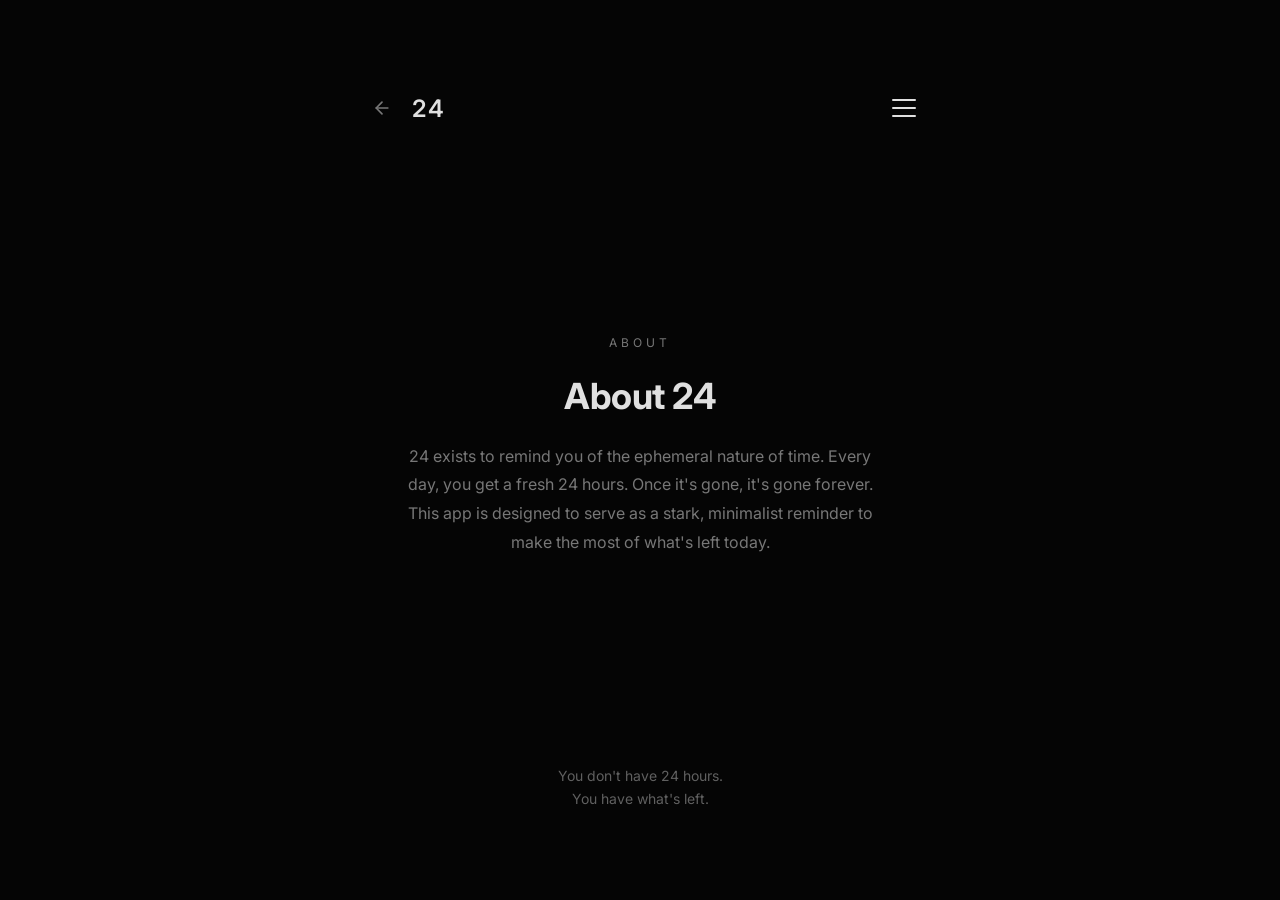
==== commit c486a62f: "Remove authentication system" ====
--- a/about.html
+++ b/about.html
@@ -13,7 +13,6 @@
     <script src="theme-manager.js"></script>
     <script src="supabase-config.js"></script>
     <script src="storage-service.js"></script>
-    <script src="auth-client.js"></script>
 </head>
 <body class="about-page">
     <main>
@@ -38,7 +37,6 @@
             <div class="menu-content">
                 <button class="close-btn" id="closeBtn" aria-label="Close menu">&times;</button>
                 <nav class="menu-nav">
-                    <a href="profile.html" class="menu-nav-link" id="tabProfile">Profile</a>
                     <a href="about.html" class="menu-nav-link active" id="tabAbout">About Us</a>
                     <a href="contact.html" class="menu-nav-link" id="tabContact">Contact Us</a>
                     <a href="tools.html" class="menu-nav-link" id="tabTools">Try More Tools</a>
--- a/style.css
+++ b/style.css
@@ -1,4 +1,4 @@
-﻿@import url('https://fonts.googleapis.com/css2?family=Inter:wght@300;400;600&family=JetBrains+Mono:wght@400;700&display=swap');
+@import url('https://fonts.googleapis.com/css2?family=Inter:wght@300;400;600&family=JetBrains+Mono:wght@400;700&display=swap');
 
 :root, [data-theme="dark"] {
     --bg-color: #050505;
@@ -1811,245 +1811,6 @@
     border-radius: 8px;
 }
 
-/* ===== Auth & Profile Styles ===== */
-body.auth-page,
-body.profile-page {
-    overflow: auto;
-    align-items: flex-start;
-}
-
-body.auth-page main,
-body.profile-page main {
-    height: auto;
-    min-height: 100vh;
-    min-height: 100dvh;
-    padding-top: 6vh;
-    padding-bottom: 6vh;
-    max-width: 480px;
-}
-
-.auth-card-container {
-    display: flex;
-    flex-direction: column;
-    width: 100%;
-    padding: 24px 0 36px 0;
-    animation: fadeIn 0.4s ease;
-    text-align: left;
-}
-
-.auth-desc {
-    font-size: 14px;
-    color: var(--text-secondary);
-    line-height: 1.6;
-    margin-bottom: 24px;
-}
-
-.auth-form {
-    display: flex;
-    flex-direction: column;
-    gap: 16px;
-    width: 100%;
-}
-
-.btn-submit-auth {
-    width: 100%;
-    padding: 14px;
-    background-color: var(--text-primary);
-    color: var(--bg-color);
-    font-weight: 700;
-    font-size: 14px;
-    border: none;
-    border-radius: 8px;
-    cursor: pointer;
-    transition: all 0.2s ease;
-    font-family: var(--font-sans);
-    letter-spacing: 0.5px;
-}
-
-.btn-submit-auth:hover {
-    opacity: 0.9;
-    transform: translateY(-1px);
-}
-
-.btn-submit-auth:disabled {
-    opacity: 0.4;
-    cursor: not-allowed;
-    transform: none;
-}
-
-.auth-alert {
-    padding: 12px 14px;
-    border-radius: 8px;
-    font-size: 13px;
-    line-height: 1.5;
-    margin-bottom: 18px;
-    text-align: left;
-}
-
-.auth-alert.error {
-    background-color: rgba(239, 68, 68, 0.15);
-    color: #f87171;
-    border: 1px solid rgba(239, 68, 68, 0.4);
-}
-
-.auth-alert.warning {
-    background-color: rgba(251, 191, 36, 0.15);
-    color: #fbbf24;
-    border: 1px solid rgba(251, 191, 36, 0.4);
-}
-
-.auth-alert.success {
-    background-color: rgba(74, 222, 128, 0.15);
-    color: #4ade80;
-    border: 1px solid rgba(74, 222, 128, 0.4);
-}
-
-.btn-link {
-    background: none;
-    border: none;
-    color: var(--text-secondary);
-    text-decoration: underline;
-    cursor: pointer;
-    font-family: var(--font-sans);
-    padding: 0;
-    transition: color 0.2s;
-}
-
-.btn-link:hover {
-    color: var(--text-primary);
-}
-
-.otp-resend-row {
-    display: flex;
-    justify-content: space-between;
-    align-items: center;
-    margin-top: 2px;
-}
-
-.auth-footer-note {
-    margin-top: 28px;
-    font-size: 12px;
-    color: var(--text-secondary);
-    text-align: center;
-    line-height: 1.5;
-}
-
-/* Profile Page */
-.profile-container {
-    display: flex;
-    flex-direction: column;
-    width: 100%;
-    padding: 24px 0 36px 0;
-    animation: fadeIn 0.4s ease;
-    text-align: left;
-}
-
-.profile-card {
-    background-color: var(--card-bg);
-    border: 1px solid var(--card-border);
-    border-radius: 14px;
-    padding: 20px;
-    display: flex;
-    flex-direction: column;
-    gap: 16px;
-    margin-top: 12px;
-}
-
-.profile-card-header {
-    display: flex;
-    justify-content: space-between;
-    align-items: center;
-}
-
-.profile-field {
-    display: flex;
-    flex-direction: column;
-    gap: 6px;
-}
-
-.profile-label {
-    font-size: 11px;
-    font-weight: 600;
-    letter-spacing: 1px;
-    color: var(--text-secondary);
-    text-transform: uppercase;
-}
-
-.profile-value-row {
-    display: flex;
-    justify-content: space-between;
-    align-items: center;
-    background-color: var(--card-bg-elevated);
-    border: 1px solid var(--card-border);
-    border-radius: 8px;
-    padding: 10px 14px;
-}
-
-.profile-value {
-    font-size: 15px;
-    font-weight: 600;
-    color: var(--text-primary);
-}
-
-.profile-value-mono {
-    font-family: var(--font-mono);
-    font-size: 14px;
-    font-weight: 600;
-    color: var(--text-primary);
-}
-
-.badge-verified {
-    font-size: 10px;
-    font-weight: 700;
-    letter-spacing: 1px;
-    text-transform: uppercase;
-    color: #4ade80;
-    background: rgba(74, 222, 128, 0.1);
-    border: 1px solid rgba(74, 222, 128, 0.25);
-    padding: 2px 7px;
-    border-radius: 4px;
-}
-
-.badge-single-device {
-    font-size: 9px;
-    font-weight: 700;
-    letter-spacing: 1px;
-    text-transform: uppercase;
-    color: #38bdf8;
-    background: rgba(56, 189, 248, 0.1);
-    border: 1px solid rgba(56, 189, 248, 0.25);
-    padding: 2px 7px;
-    border-radius: 4px;
-}
-
-.profile-logout-section {
-    margin-top: 24px;
-    width: 100%;
-}
-
-.btn-logout {
-    width: 100%;
-    padding: 14px;
-    background-color: transparent;
-    border: 1px solid rgba(239, 68, 68, 0.4);
-    color: #f87171;
-    font-weight: 600;
-    font-size: 14px;
-    border-radius: 8px;
-    cursor: pointer;
-    transition: all 0.2s ease;
-    display: flex;
-    align-items: center;
-    justify-content: center;
-    gap: 8px;
-    font-family: var(--font-sans);
-}
-
-.btn-logout:hover {
-    background-color: rgba(239, 68, 68, 0.12);
-    border-color: #ef4444;
-}
-
 /* Reduced motion */
 @media (prefers-reduced-motion: reduce) {
     .progress-bar {
